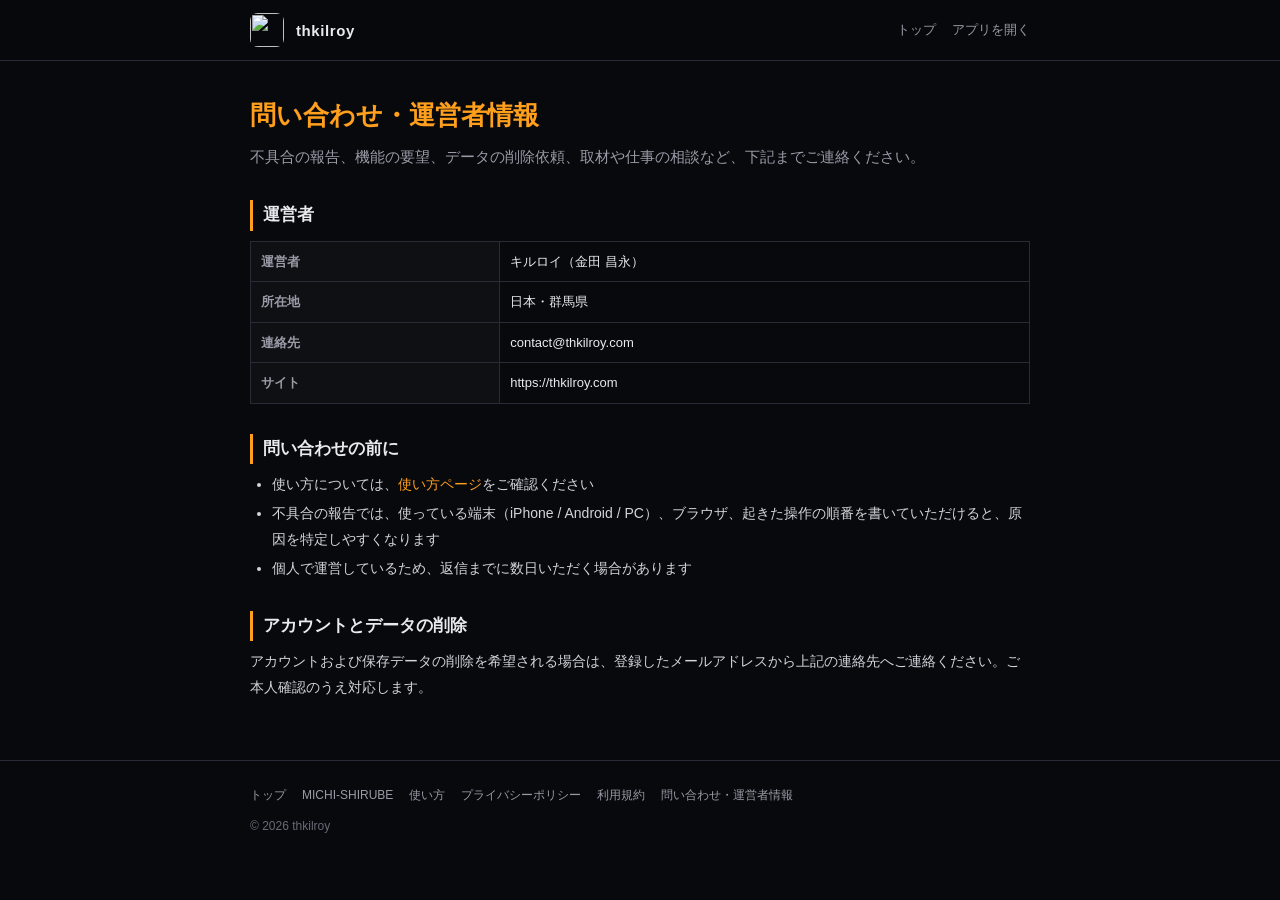
==== contact.html @ 6414b41f "Add files via upload" ====
<!DOCTYPE html>
<html lang="ja">
<head>
<meta charset="UTF-8">
<meta name="viewport" content="width=device-width, initial-scale=1.0">
<title>問い合わせ・運営者情報 — thkilroy</title>
<meta name="description" content="thkilroy の運営者情報と問い合わせ先。">
<link rel="stylesheet" href="./style.css">
<link rel="icon" href="./michishirube/favicon-32.png" sizes="32x32">
</head>
<body>
<header><div class="wrap">
  <img src="./michishirube/icon-192.png" alt="">
  <span class="name">thkilroy</span>
  <nav><a href="./index.html">トップ</a><a href="./michishirube/">アプリを開く</a></nav>
</div></header>

<div class="wrap">
  <h1>問い合わせ・運営者情報</h1>
  <p class="lead">不具合の報告、機能の要望、データの削除依頼、取材や仕事の相談など、下記までご連絡ください。</p>

  <h2>運営者</h2>
  <table>
    <tr><th>運営者</th><td>キルロイ（金田 昌永）</td></tr>
    <tr><th>所在地</th><td>日本・群馬県</td></tr>
    <tr><th>連絡先</th><td>contact@thkilroy.com</td></tr>
    <tr><th>サイト</th><td>https://thkilroy.com</td></tr>
  </table>

  <h2>問い合わせの前に</h2>
  <ul>
    <li>使い方については、<a href="./guide.html">使い方ページ</a>をご確認ください</li>
    <li>不具合の報告では、使っている端末（iPhone / Android / PC）、ブラウザ、起きた操作の順番を書いていただけると、原因を特定しやすくなります</li>
    <li>個人で運営しているため、返信までに数日いただく場合があります</li>
  </ul>

  <h2>アカウントとデータの削除</h2>
  <p>アカウントおよび保存データの削除を希望される場合は、登録したメールアドレスから上記の連絡先へご連絡ください。ご本人確認のうえ対応します。</p>
</div>

<footer><div class="wrap">
  <nav>
    <a href="./index.html">トップ</a>
    <a href="./michishirube/">MICHI-SHIRUBE</a>
    <a href="./guide.html">使い方</a>
    <a href="./privacy.html">プライバシーポリシー</a>
    <a href="./terms.html">利用規約</a>
    <a href="./contact.html">問い合わせ・運営者情報</a>
  </nav>
  <div>© 2026 thkilroy</div>
</div></footer>
</body>
</html>
---- style.css ----
:root{
  --bg:#08090d; --panel:#0e1014; --card:#12141a; --line:#262b36;
  --text:#e9e9ee; --muted:#9a9aa6; --dim:#6a6a76; --accent:#ff9f1c;
}
*{margin:0;padding:0;box-sizing:border-box;-webkit-tap-highlight-color:transparent}
body{background:var(--bg);color:var(--text);font-family:'Helvetica Neue',Arial,sans-serif;line-height:1.8;-webkit-font-smoothing:antialiased}
a{color:var(--accent);text-decoration:none}
a:hover{text-decoration:underline}
.wrap{max-width:820px;margin:0 auto;padding:0 20px}
header{border-bottom:1px solid var(--line);background:rgba(8,9,13,0.9);position:sticky;top:0;z-index:10;backdrop-filter:blur(8px)}
header .wrap{display:flex;align-items:center;gap:12px;height:60px}
header img{width:34px;height:34px;border-radius:8px}
header .name{font-weight:700;letter-spacing:0.04em;font-size:15px}
header nav{margin-left:auto;display:flex;gap:16px;font-size:13px}
header nav a{color:var(--muted)}
h1{font-size:26px;line-height:1.4;margin:36px 0 10px;color:var(--accent)}
h2{font-size:17px;margin:30px 0 8px;border-left:3px solid var(--accent);padding-left:10px}
h3{font-size:14px;margin:18px 0 6px;color:var(--muted)}
p,li{font-size:14px;color:#d4d4dc}
ul,ol{margin:8px 0 8px 22px}
li{margin-bottom:4px}
.lead{color:var(--muted);font-size:15px;margin-bottom:30px}
.card{background:var(--card);border:1px solid var(--line);border-radius:14px;padding:22px;margin-bottom:16px;display:block}
.card:hover{border-color:var(--accent);text-decoration:none}
.card h2{border:none;padding:0;margin:0 0 6px;color:var(--text);font-size:19px}
.card p{color:var(--muted);font-size:13px}
.badge{display:inline-block;font-size:11px;color:var(--accent);border:1px solid var(--accent);border-radius:20px;padding:2px 10px;margin-bottom:8px}
.badge.soon{color:var(--dim);border-color:var(--line)}
.btn{display:inline-block;background:linear-gradient(180deg,#ffb020,#ff8c00);color:#000;font-weight:700;font-size:14px;padding:12px 26px;border-radius:10px;margin-top:14px}
.btn:hover{text-decoration:none;filter:brightness(1.08)}
.hero{display:flex;align-items:center;gap:20px;margin:40px 0 10px}
.hero img{width:92px;height:92px;border-radius:20px}
table{width:100%;border-collapse:collapse;margin:10px 0;font-size:13px}
th,td{border:1px solid var(--line);padding:8px 10px;text-align:left;vertical-align:top}
th{background:var(--panel);color:var(--muted);font-weight:600;width:32%}
footer{border-top:1px solid var(--line);margin-top:60px;padding:24px 0 50px;color:var(--dim);font-size:12px}
footer nav{display:flex;gap:16px;flex-wrap:wrap;margin-bottom:10px}
footer a{color:var(--muted)}
.updated{color:var(--dim);font-size:12px;margin-top:30px}
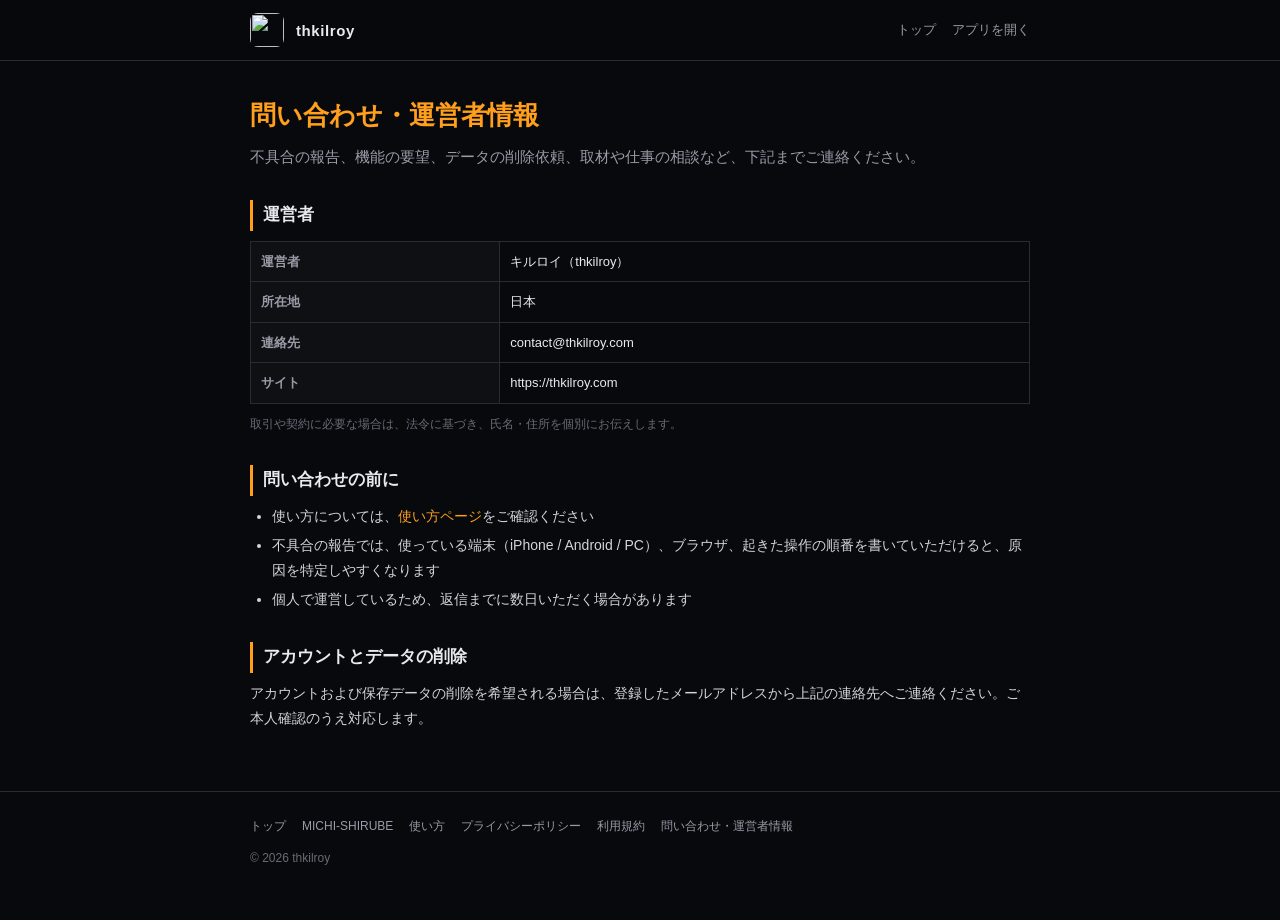
==== commit f47e8252: "Add files via upload" ====
--- a/contact.html
+++ b/contact.html
@@ -21,11 +21,12 @@
 
   <h2>運営者</h2>
   <table>
-    <tr><th>運営者</th><td>キルロイ（金田 昌永）</td></tr>
-    <tr><th>所在地</th><td>日本・群馬県</td></tr>
+    <tr><th>運営者</th><td>キルロイ（thkilroy）</td></tr>
+    <tr><th>所在地</th><td>日本</td></tr>
     <tr><th>連絡先</th><td>contact@thkilroy.com</td></tr>
     <tr><th>サイト</th><td>https://thkilroy.com</td></tr>
   </table>
+  <p style="font-size:12px;color:#6a6a76;">取引や契約に必要な場合は、法令に基づき、氏名・住所を個別にお伝えします。</p>
 
   <h2>問い合わせの前に</h2>
   <ul>
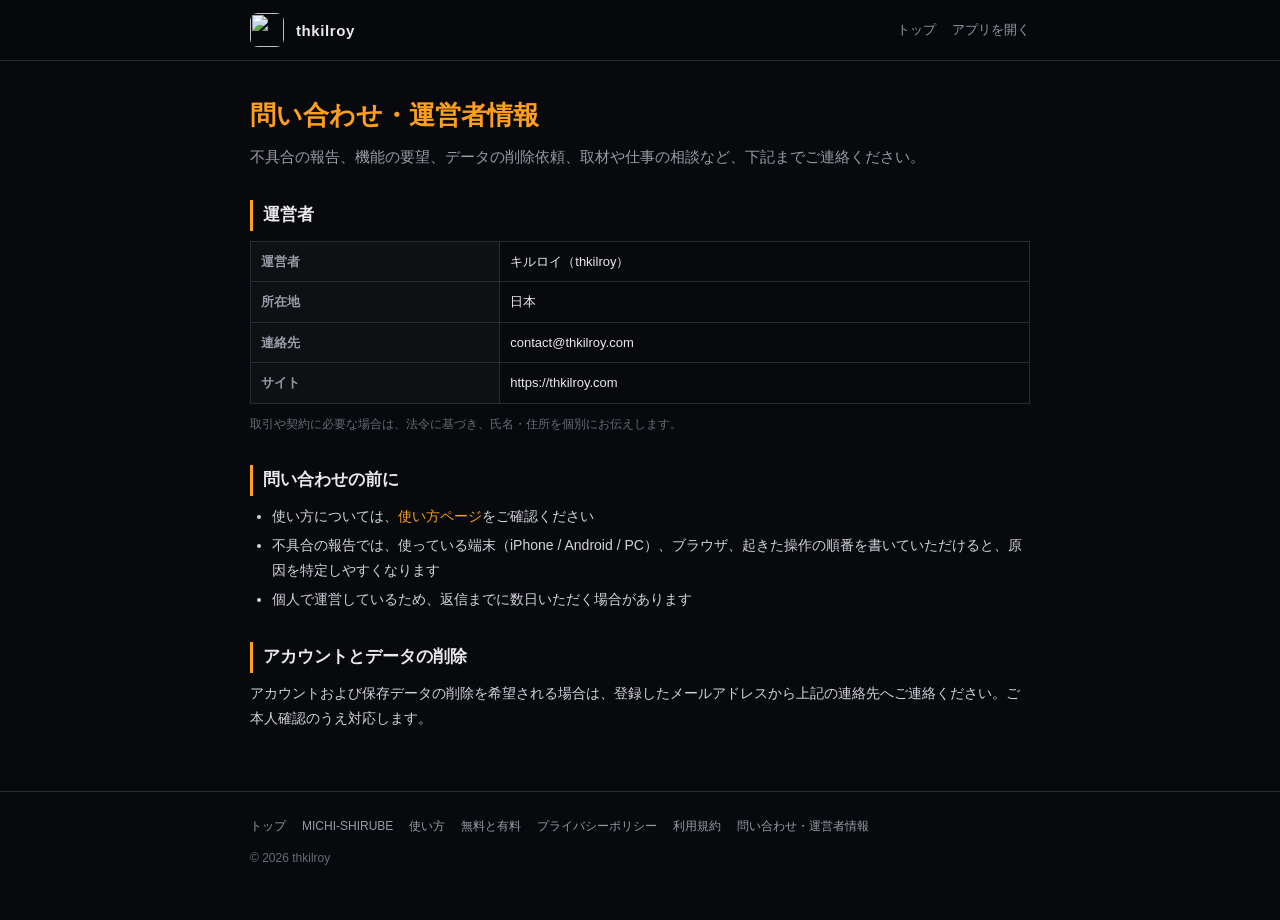
==== commit 8bb0173c: "Add files via upload" ====
--- a/contact.html
+++ b/contact.html
@@ -5,6 +5,7 @@
 <meta name="viewport" content="width=device-width, initial-scale=1.0">
 <title>問い合わせ・運営者情報 — thkilroy</title>
 <meta name="description" content="thkilroy の運営者情報と問い合わせ先。">
+<script async src="https://pagead2.googlesyndication.com/pagead/js/adsbygoogle.js?client=ca-pub-6084585515090221" crossorigin="anonymous"></script>
 <link rel="stylesheet" href="./style.css">
 <link rel="icon" href="./michishirube/favicon-32.png" sizes="32x32">
 </head>
@@ -44,6 +45,7 @@
     <a href="./index.html">トップ</a>
     <a href="./michishirube/">MICHI-SHIRUBE</a>
     <a href="./guide.html">使い方</a>
+    <a href="./plans.html">無料と有料</a>
     <a href="./privacy.html">プライバシーポリシー</a>
     <a href="./terms.html">利用規約</a>
     <a href="./contact.html">問い合わせ・運営者情報</a>
